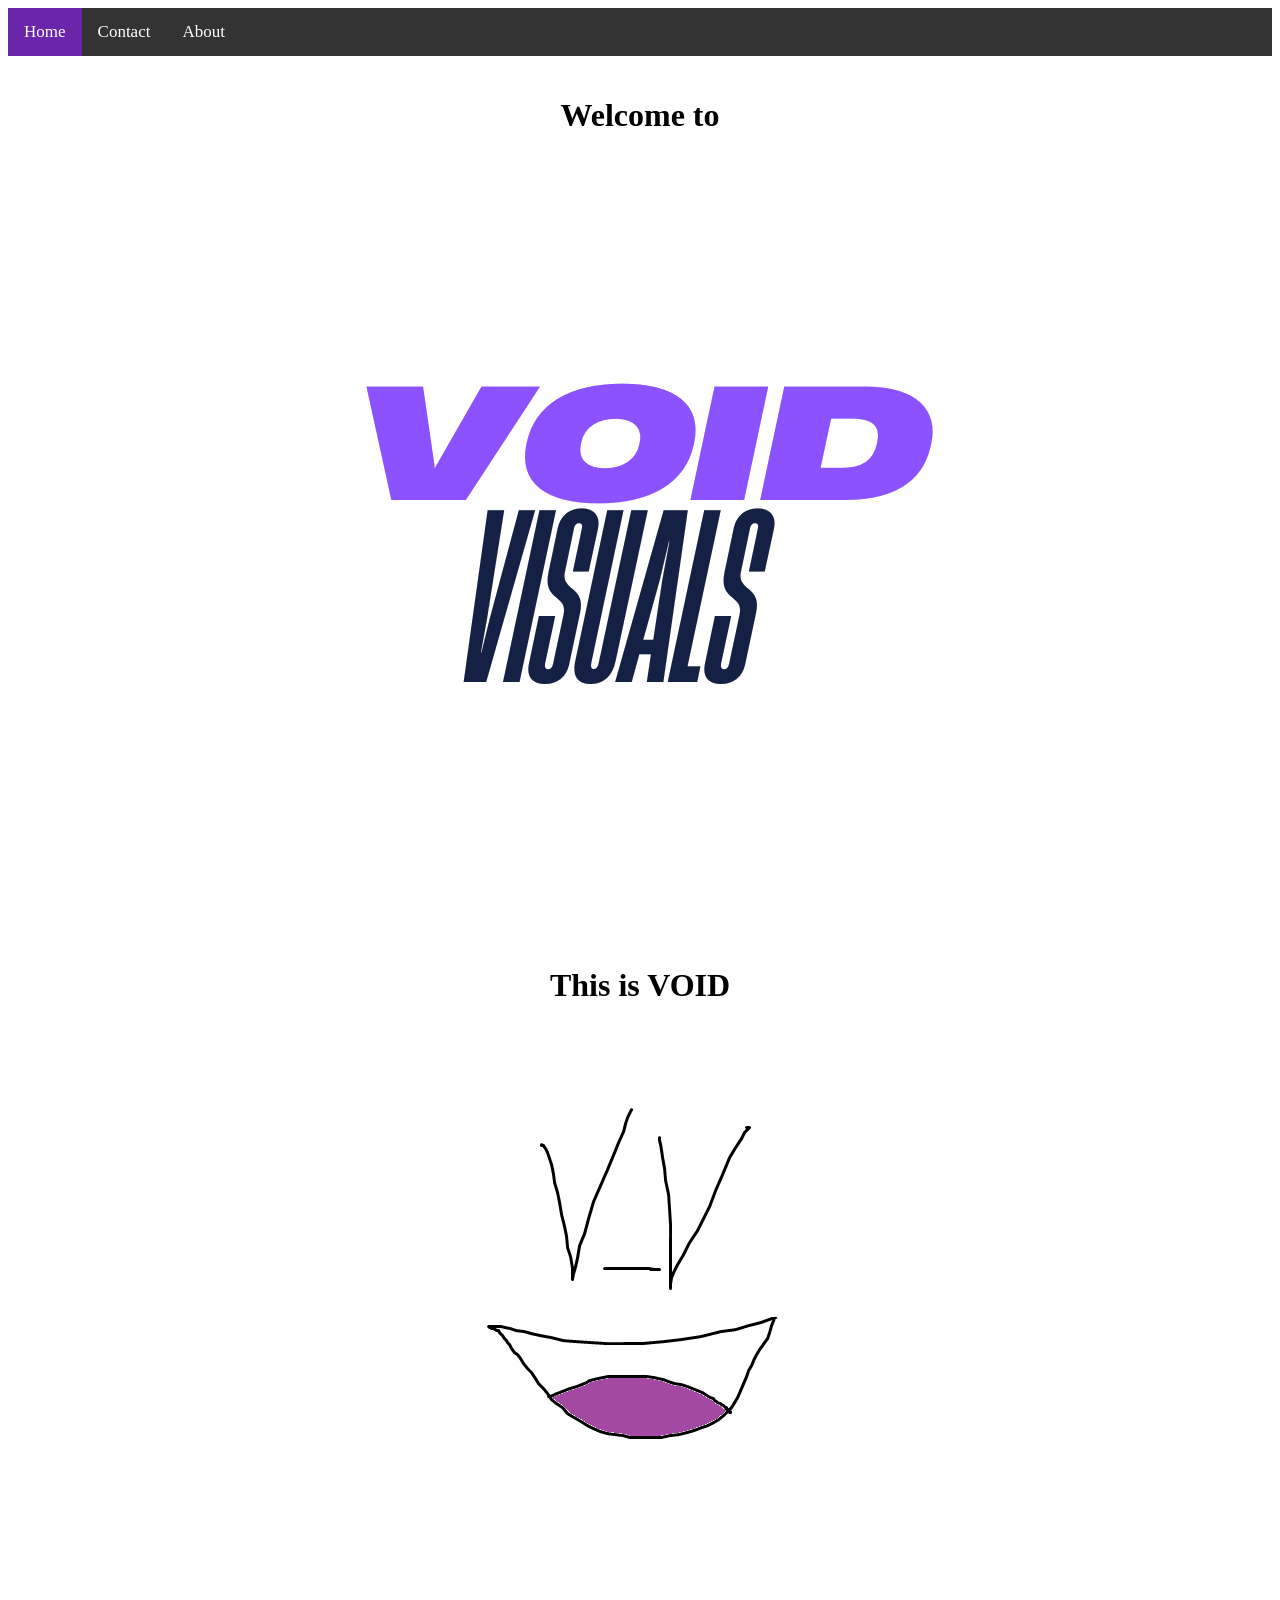
==== index.html @ e5f77373 "Update and rename try.html to index.html" ====
<!DOCTYPE html>
<html lang="en">
<head>
    <meta charset="UTF-8">
    <meta name="viewport" content="width=device-width, initial-scale=1.0">
    <title>VoidVisuals</title>
    <link rel="stylesheet" href="style.css">
    <script defer src="navigation.js"></script>
</head>
<body class="grad1">
    <!-- Navigation Bar -->
    <div class="topnav">
        <a href="#home" class="active" onclick="navigate('home')">Home</a>
        <a href="#contact" onclick="navigate('contact')">Contact</a>
        <a href="#about" onclick="navigate('about')">About</a>
    </div>

    <!-- Placeholder for Dynamic Content -->
    <div id="content">
        <center>
            <h1>Welcome to</h1>
            
        </center>
        
    </div>

   

</body>
</html>
---- style.css ----
#grad1 {
        height: 3000px;
        background-color: violet; /* For browsers that do not support gradients */
        background-image: linear-gradient(to right, lightblue , violet);

      }

      .topnav {
        background-color: #333;
        overflow: hidden;
    }
    
    .topnav a {
        float: left;
        color: white;
        text-align: center;
        padding: 14px 16px;
        text-decoration: none;
        font-size: 17px;
    }
    
    .topnav a:hover {
        background-color: #ddd;
        color: black;
    }
    
    .topnav a.active {
        background-color: #891deea2;
        color: white;
    }
    
    #content {
        padding: 20px;
    }
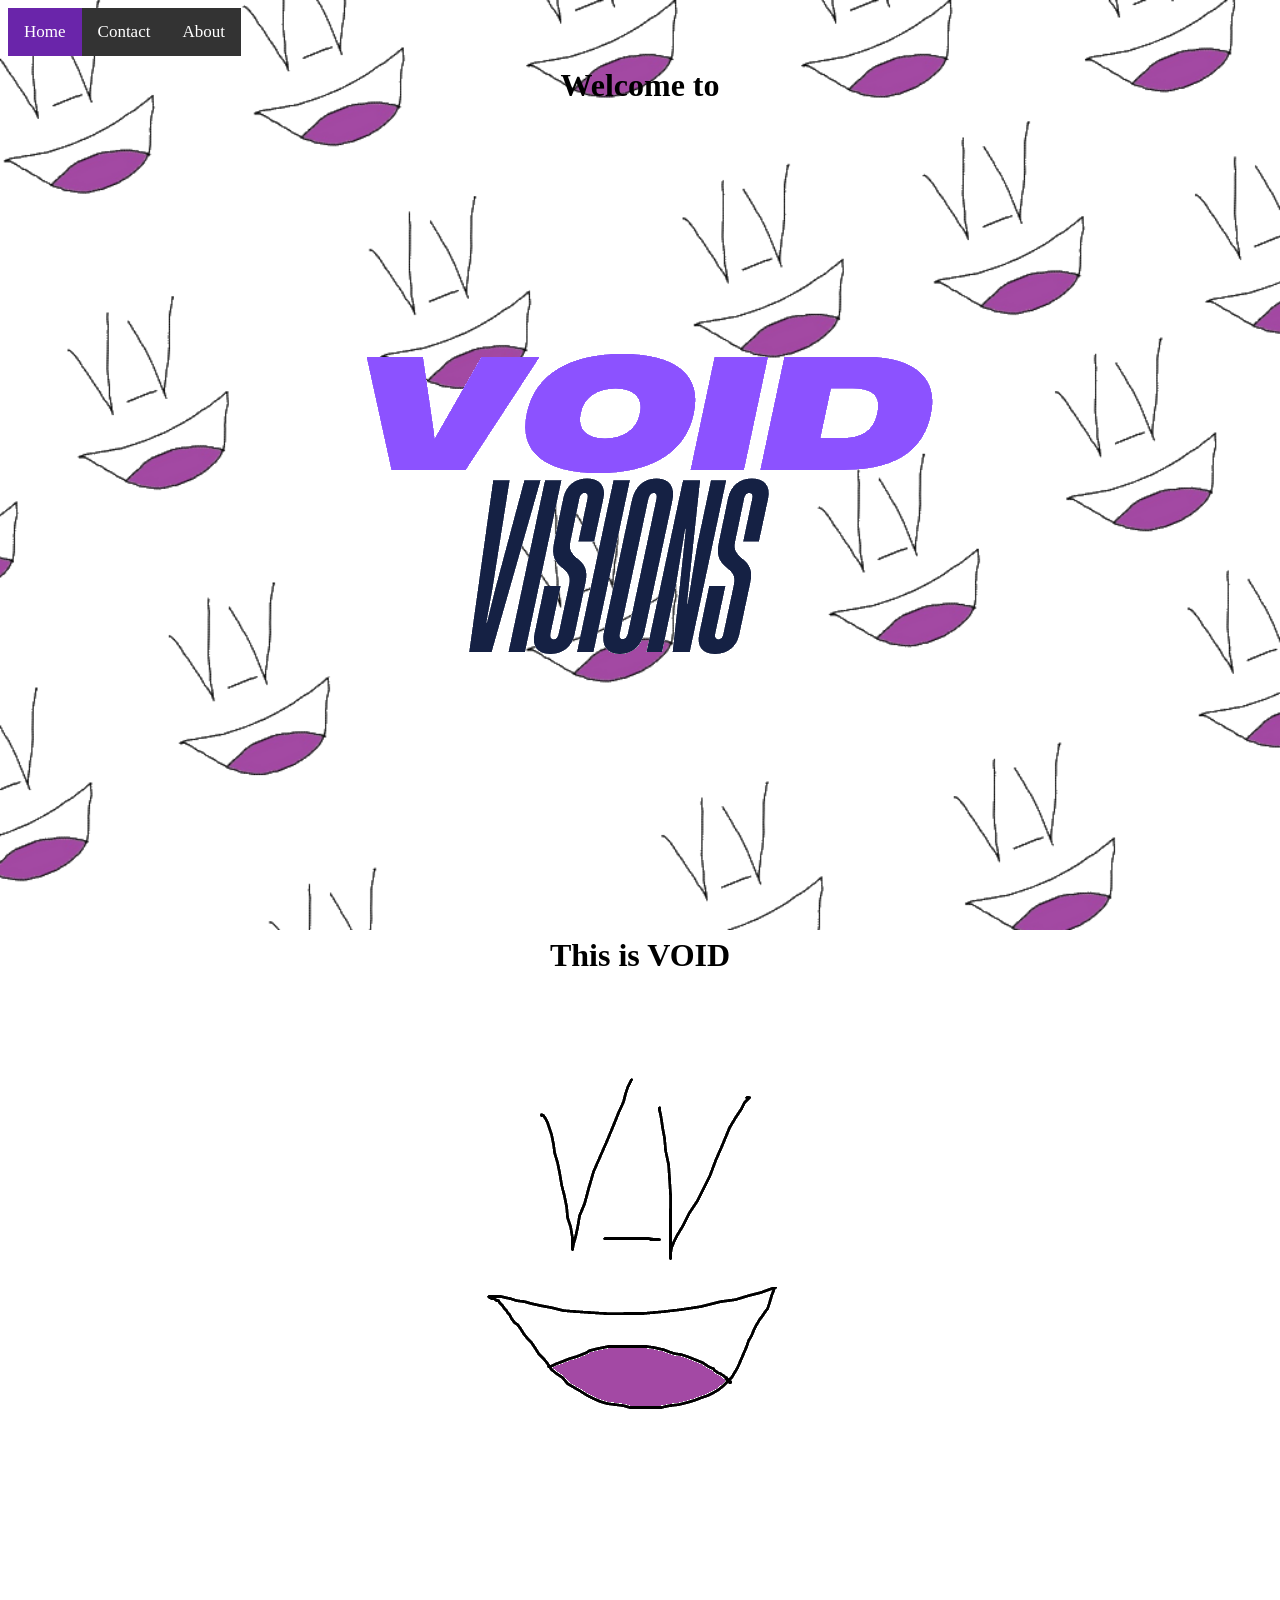
==== commit 755bb8d5: "Update and rename try.html to index.html" ====
--- a/index.html
+++ b/index.html
@@ -4,9 +4,11 @@
     <meta charset="UTF-8">
     <meta name="viewport" content="width=device-width, initial-scale=1.0">
     <title>VoidVisuals</title>
+    <link rel="icon" type="image/png" href="VoidVision Logo.png">
     <link rel="stylesheet" href="style.css">
     <script defer src="navigation.js"></script>
 </head>
+
 <body class="grad1">
     <!-- Navigation Bar -->
     <div class="topnav">
@@ -19,12 +21,10 @@
     <div id="content">
         <center>
             <h1>Welcome to</h1>
-            
         </center>
         
     </div>
-
-   
+    
 
 </body>
 </html>
--- a/style.css
+++ b/style.css
@@ -1,13 +1,21 @@
-#grad1 {
+body {
         height: 3000px;
-        background-color: violet; /* For browsers that do not support gradients */
-        background-image: linear-gradient(to right, lightblue , violet);
+       
+        background-image: url("VoidBg.png");
+        background-size: cover; 
+        background-position: center; 
+        background-repeat: no-repeat; 
+        background-attachment: fixed;
 
       }
 
-      .topnav {
+    .topnav {
         background-color: #333;
         overflow: hidden;
+        justify-content: center; /* Center the links */
+        position: fixed; 
+        z-index: 1000;
+      
     }
     
     .topnav a {
@@ -32,4 +40,36 @@
     #content {
         padding: 20px;
     }
-    +p.a{
+    
+    position: fixed
+    
+
+}
+
+
+
+img.a {
+    transition: transform 0.1s ease-in-out; /* Smooth movement */
+}
+img.a:hover {
+    transform: translate(10px, 10px); /* Moves 10px right and 10px down */
+}
+img.b{
+    transition: transform 0.1s ease-in-out;
+}
+img.b:hover{
+    transform: translate(10px, 10px);
+}
+img.Facebook {
+    transition: transform 0.1s ease-in-out; 
+}
+img.Facebook:hover{
+    transform: translate(5px, 5px);
+}
+img.Instagram{
+    transition: transform 0.1s ease-in-out; 
+}
+img.Instagram:hover{
+    transform: translate(5px, 5px);
+}
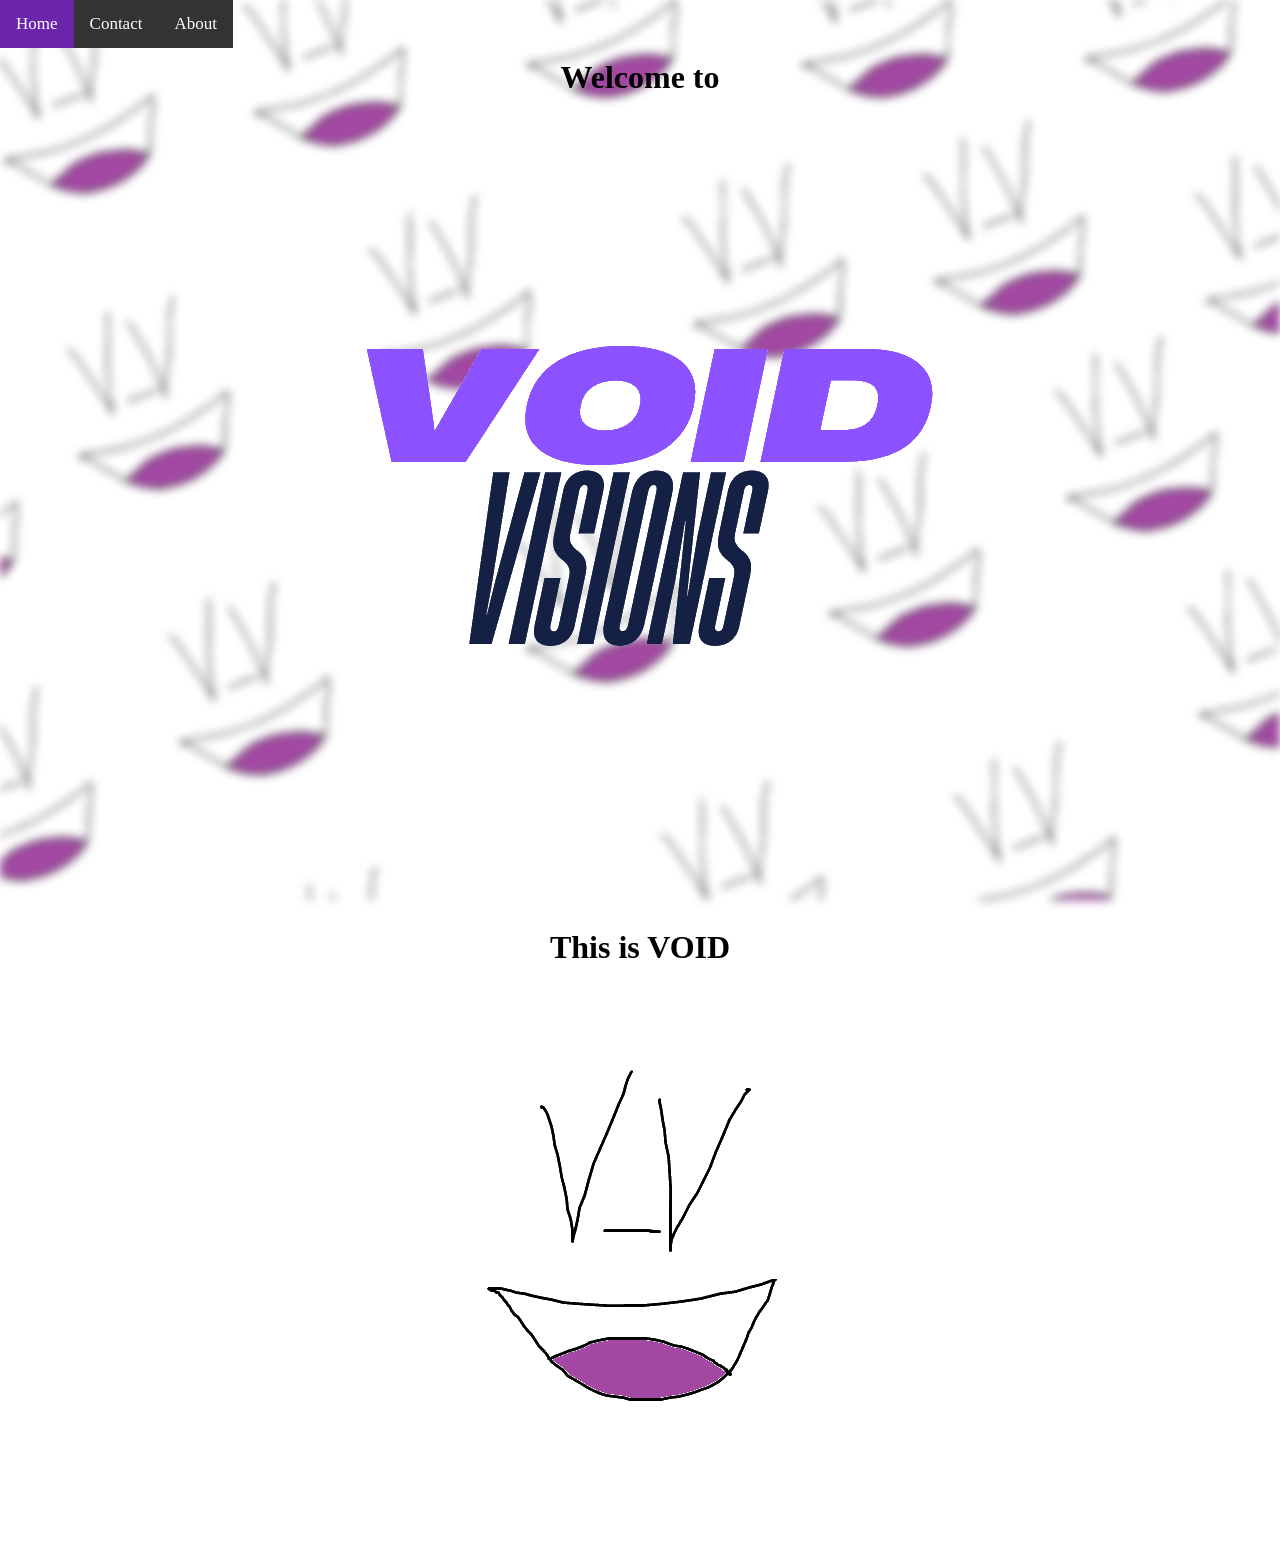
==== commit 09fdfe59: "Add files via upload" ====
--- a/index.html
+++ b/index.html
@@ -9,7 +9,7 @@
     <script defer src="navigation.js"></script>
 </head>
 
-<body class="grad1">
+<body>
     <!-- Navigation Bar -->
     <div class="topnav">
         <a href="#home" class="active" onclick="navigate('home')">Home</a>
@@ -25,6 +25,6 @@
         
     </div>
     
-
+    
 </body>
 </html>
--- a/style.css
+++ b/style.css
@@ -1,13 +1,29 @@
 body {
-        height: 3000px;
-       
-        background-image: url("VoidBg.png");
-        background-size: cover; 
-        background-position: center; 
-        background-repeat: no-repeat; 
-        background-attachment: fixed;
+    margin: 0;
+    position: relative;
+    min-height: 100vh;
+    
+}
 
-      }
+body::before {
+    content: "";
+    position: absolute; /* Ensures the background stays fixed */
+    top: 0;
+    left: 0;
+    width: 100%;
+    height: 100%;
+    background-image: url("VoidBg.png");
+    background-position: center;
+    background-repeat: repeat;
+    background-attachment: fixed;
+    background-size: cover;
+    filter: blur(5px); /* Applies the blur effect to the background */
+    z-index: -1; /* Ensures the background stays behind the content */
+
+    pointer-events: none; 
+}
+
+
 
     .topnav {
         background-color: #333;
@@ -51,6 +67,7 @@
 
 img.a {
     transition: transform 0.1s ease-in-out; /* Smooth movement */
+    
 }
 img.a:hover {
     transform: translate(10px, 10px); /* Moves 10px right and 10px down */
@@ -72,4 +89,39 @@
 }
 img.Instagram:hover{
     transform: translate(5px, 5px);
+}
+
+img.LinkVideo{
+    border: 5px solid #555;
+}
+
+.dropdown {
+    position: relative;
+    display: inline-block;
+}
+.dropdown-content {
+    display: none;
+    position: absolute;
+    background-color: #f9f9f9;
+    min-width: 160px;
+    box-shadow: 0px 8px 16px rgba(0, 0, 0, 0.2);
+    z-index: 1;
+}
+/* Links inside the dropdown */
+.dropdown-content a {
+    color: black;
+    padding: 12px 16px;
+    text-decoration: none;
+    display: block;
+}
+
+/* Show the dropdown on hover */
+.dropdown:hover .dropdown-content {
+    display: block;
+}
+
+/* Dropdown link hover effects */
+.dropdown-content a:hover {
+    background-color: #ddd;
+    color: black;
 }
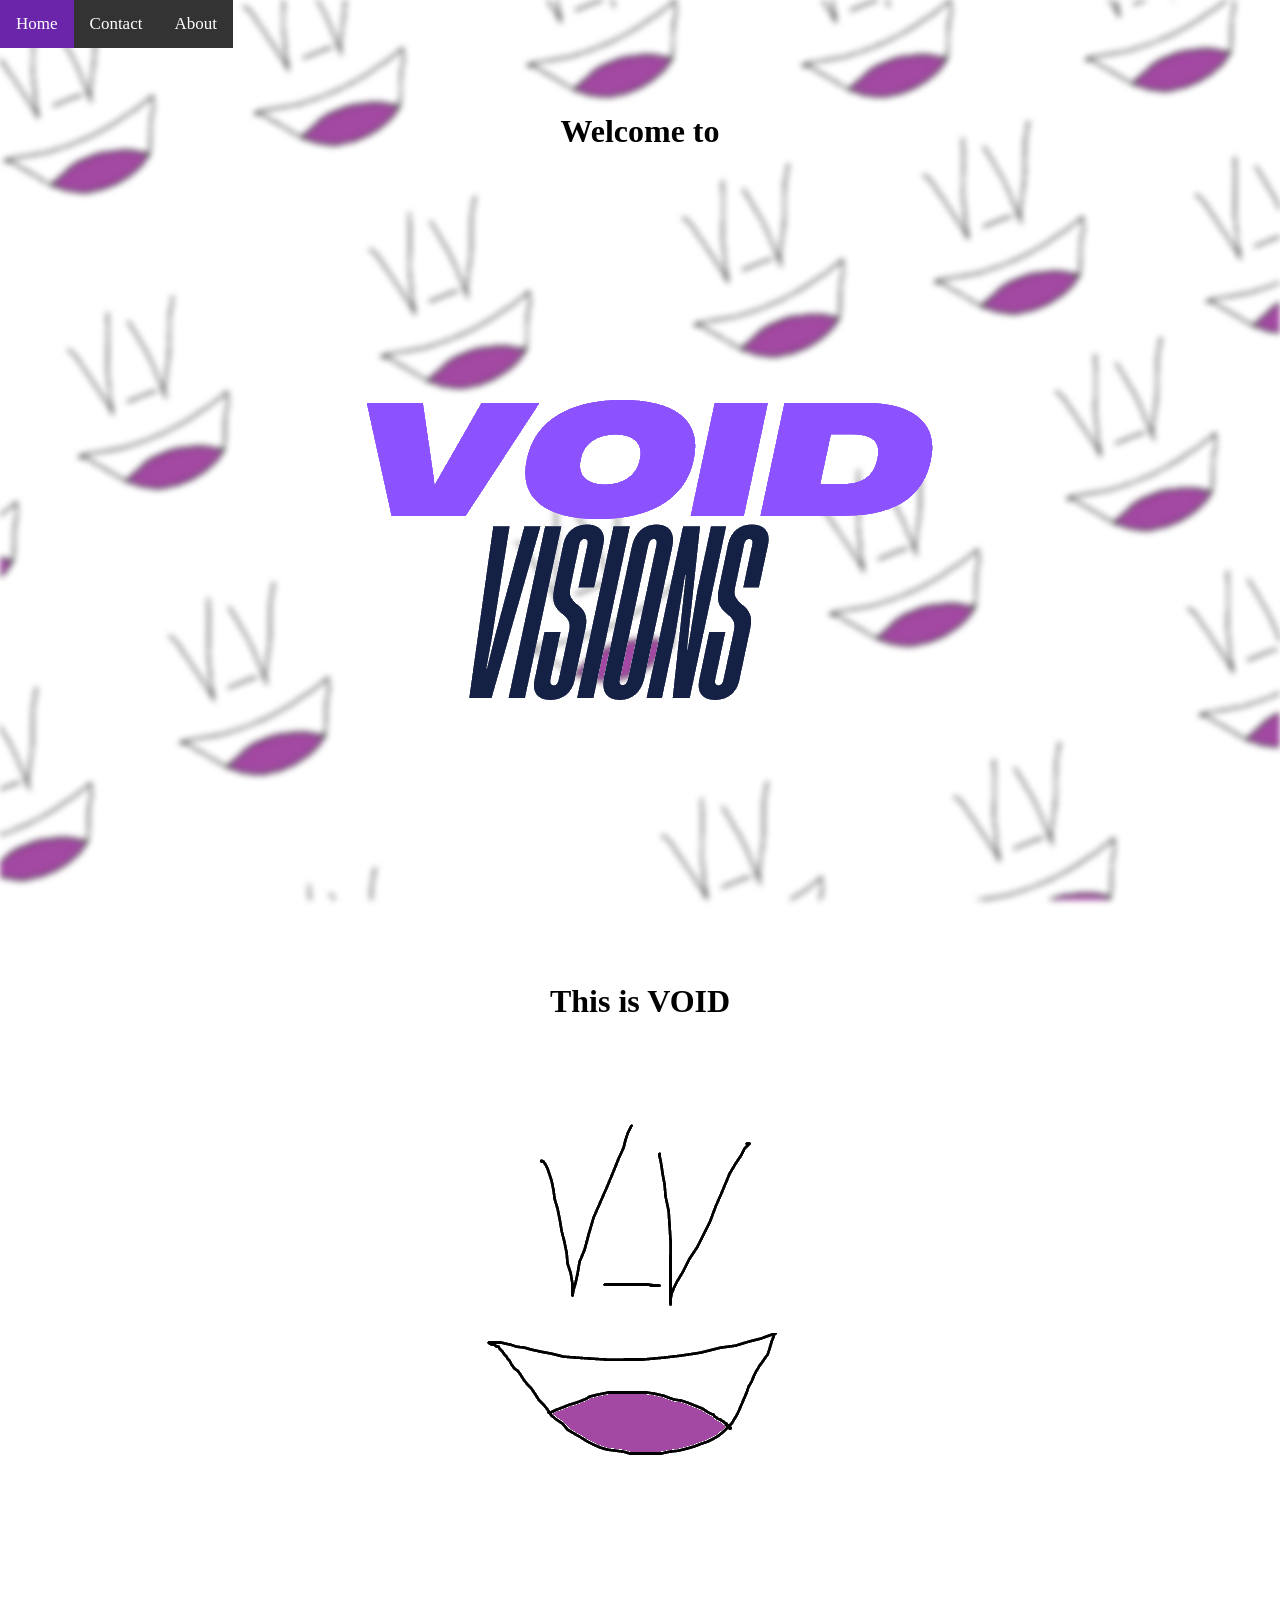
==== commit 56c49c3e: "Add files via upload" ====
--- a/index.html
+++ b/index.html
@@ -12,10 +12,15 @@
 <body>
     <!-- Navigation Bar -->
     <div class="topnav">
+      
         <a href="#home" class="active" onclick="navigate('home')">Home</a>
         <a href="#contact" onclick="navigate('contact')">Contact</a>
         <a href="#about" onclick="navigate('about')">About</a>
+        
     </div>
+    <br>
+    <br>
+    <br>
 
     <!-- Placeholder for Dynamic Content -->
     <div id="content">
@@ -24,6 +29,10 @@
         </center>
         
     </div>
+   
+</center>
+ 
+   
     
     
 </body>
--- a/style.css
+++ b/style.css
@@ -17,9 +17,8 @@
     background-repeat: repeat;
     background-attachment: fixed;
     background-size: cover;
-    filter: blur(5px); /* Applies the blur effect to the background */
+    filter: blur(3px); /* Applies the blur effect to the background */
     z-index: -1; /* Ensures the background stays behind the content */
-
     pointer-events: none; 
 }
 
@@ -77,6 +76,7 @@
 }
 img.b:hover{
     transform: translate(10px, 10px);
+   
 }
 img.Facebook {
     transition: transform 0.1s ease-in-out; 
@@ -95,33 +95,8 @@
     border: 5px solid #555;
 }
 
-.dropdown {
-    position: relative;
-    display: inline-block;
-}
-.dropdown-content {
-    display: none;
-    position: absolute;
-    background-color: #f9f9f9;
-    min-width: 160px;
-    box-shadow: 0px 8px 16px rgba(0, 0, 0, 0.2);
-    z-index: 1;
-}
-/* Links inside the dropdown */
-.dropdown-content a {
-    color: black;
-    padding: 12px 16px;
-    text-decoration: none;
-    display: block;
-}
 
-/* Show the dropdown on hover */
-.dropdown:hover .dropdown-content {
-    display: block;
-}
 
-/* Dropdown link hover effects */
-.dropdown-content a:hover {
-    background-color: #ddd;
-    color: black;
+#voidImage:hover {
+    content: url('VoidsaidHi.png'); 
 }
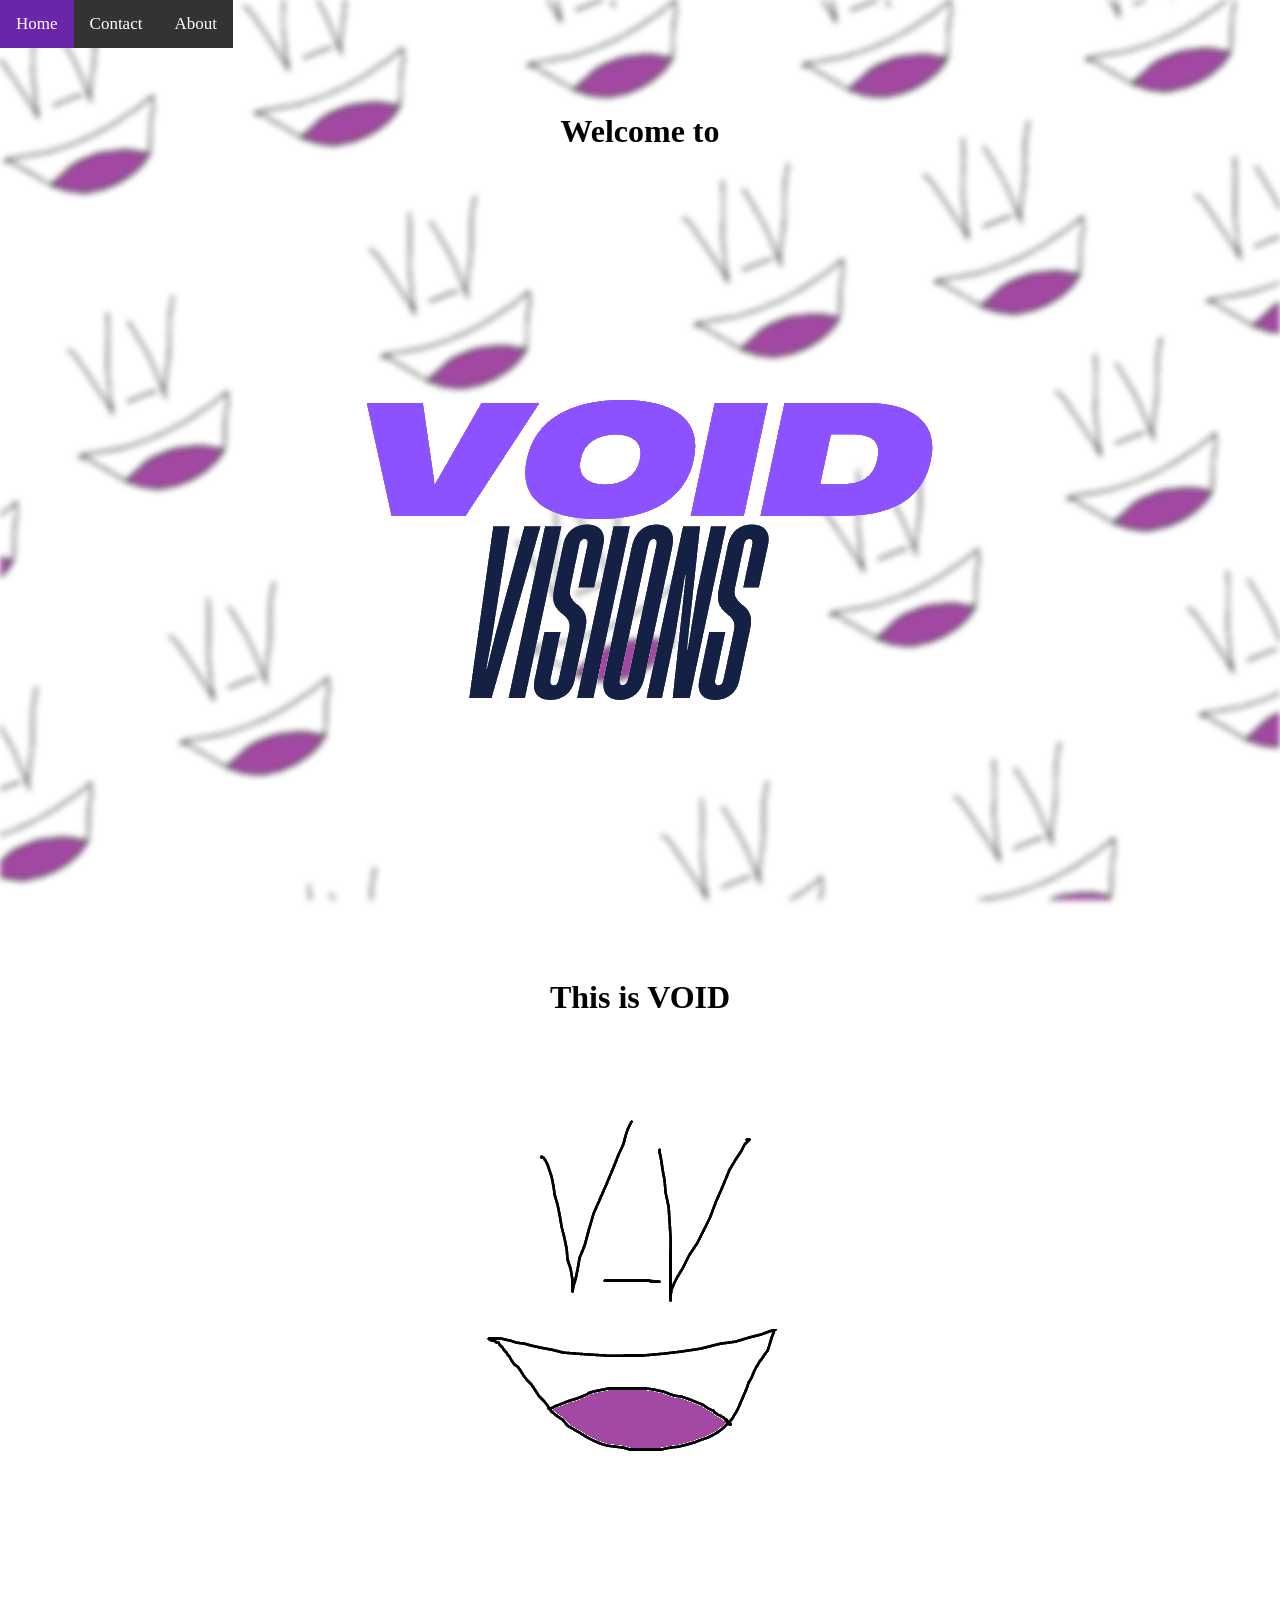
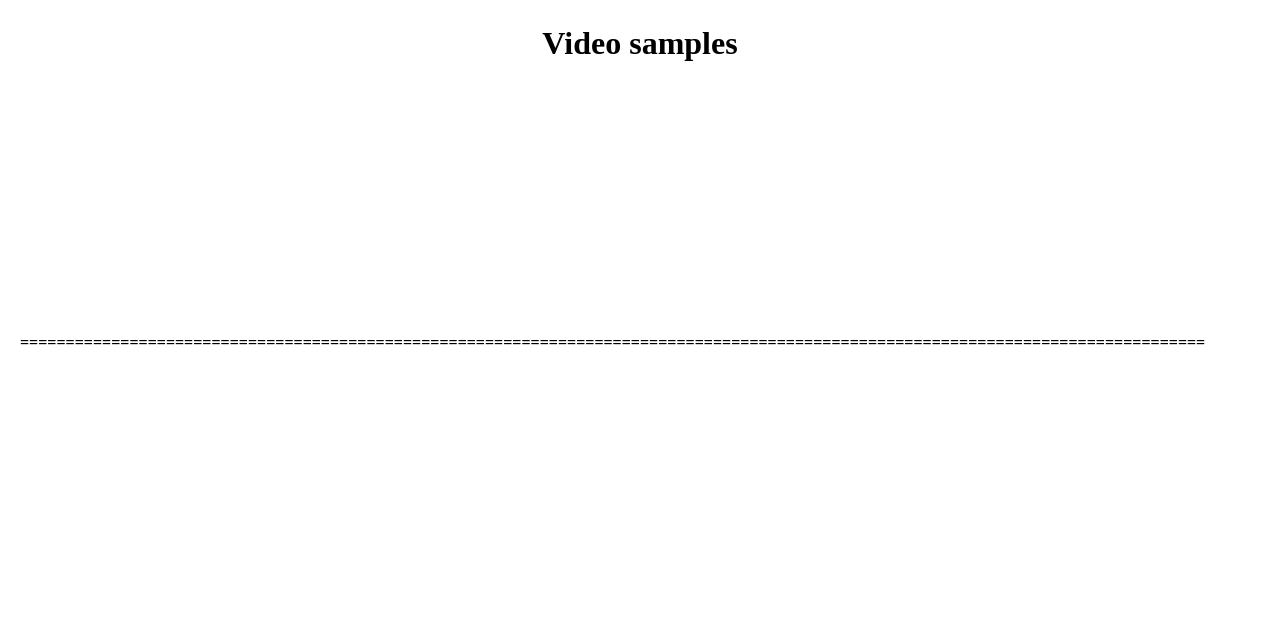
==== commit 95072e7a: "Add files via upload" ====
--- a/index.html
+++ b/index.html
@@ -3,7 +3,7 @@
 <head>
     <meta charset="UTF-8">
     <meta name="viewport" content="width=device-width, initial-scale=1.0">
-    <title>VoidVisuals</title>
+    <title>Void Visuals</title>
     <link rel="icon" type="image/png" href="VoidVision Logo.png">
     <link rel="stylesheet" href="style.css">
     <script defer src="navigation.js"></script>
--- a/style.css
+++ b/style.css
@@ -1,3 +1,6 @@
+html {
+    scroll-behavior: smooth;
+}
 body {
     margin: 0;
     position: relative;
@@ -55,6 +58,7 @@
     #content {
         padding: 20px;
     }
+    
 p.a{
     
     position: fixed
@@ -64,12 +68,11 @@
 
 
 
-img.a {
-    transition: transform 0.1s ease-in-out; /* Smooth movement */
-    
-}
-img.a:hover {
-    transform: translate(10px, 10px); /* Moves 10px right and 10px down */
+img.a{
+    max-width: 100%;
+    height: auto;
+    display: block;
+    margin: 0 auto;
 }
 img.b{
     transition: transform 0.1s ease-in-out;
@@ -96,7 +99,18 @@
 }
 
 
-
 #voidImage:hover {
     content: url('VoidsaidHi.png'); 
+}
+video{
+    filter: blur(5px);
+    transition: filter 0.3s ease-in-out;
+    transition: filter 0.5s ease-in-out, transform 0.5s ease-in-out;
+    width: 200px;
+    height: 220px;
+    margin-bottom: 10px;
+}
+video:hover {
+    filter: blur(0px); /* Remove blur on hover */
+    transform: scale(1.2);
 }
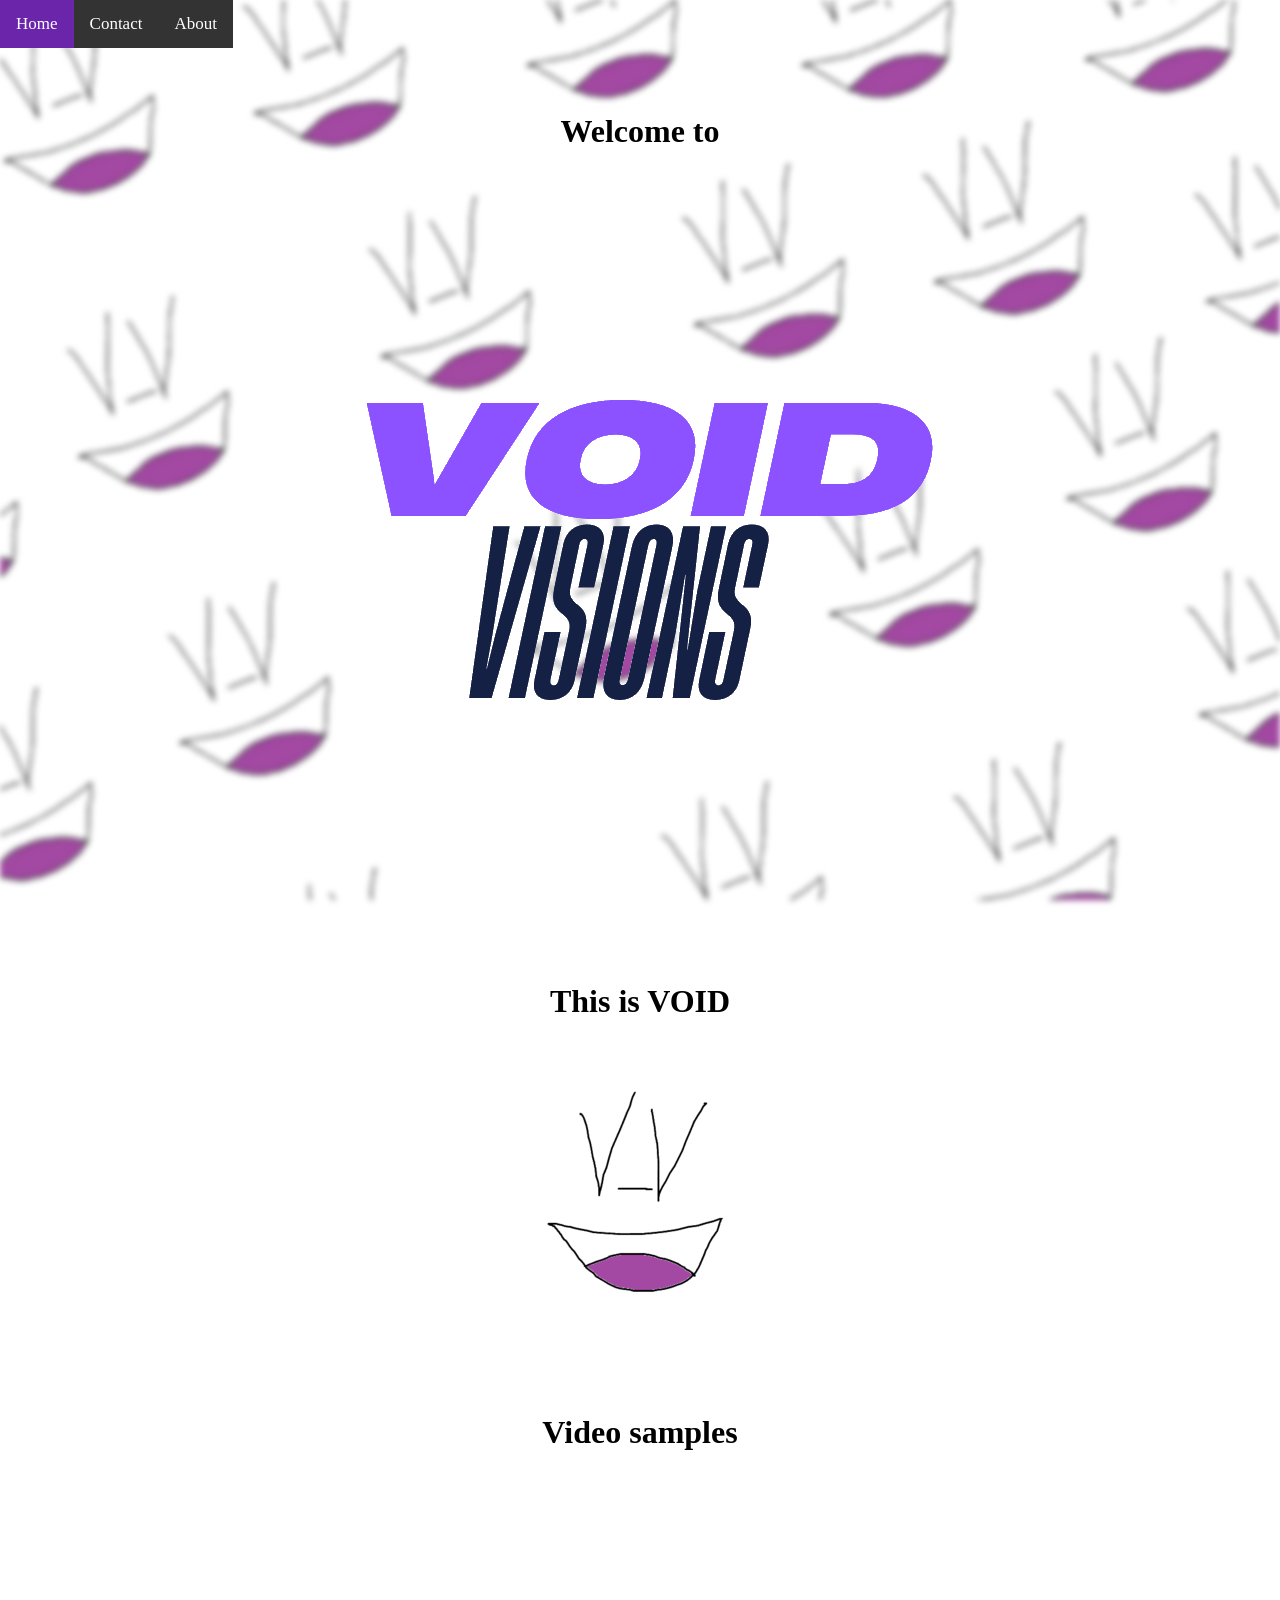
==== commit 4259af61: "Add files via upload" ====
--- a/index.html
+++ b/index.html
@@ -2,7 +2,7 @@
 <html lang="en">
 <head>
     <meta charset="UTF-8">
-    <meta name="viewport" content="width=device-width, initial-scale=1.0">
+    <meta name="viewport" content="width=device-width, initial-scale=1.0 maximum-scale=1.0, user-scalable=no">
     <title>Void Visuals</title>
     <link rel="icon" type="image/png" href="VoidVision Logo.png">
     <link rel="stylesheet" href="style.css">
--- a/style.css
+++ b/style.css
@@ -5,24 +5,32 @@
     margin: 0;
     position: relative;
     min-height: 100vh;
+    width: 100vw;
+    overflow-x: hidden;
     
 }
 
 body::before {
     content: "";
-    position: absolute; /* Ensures the background stays fixed */
+    position: fixed; /* Ensures the background stays fixed */
     top: 0;
     left: 0;
     width: 100%;
     height: 100%;
     background-image: url("VoidBg.png");
     background-position: center;
-    background-repeat: repeat;
+    background-repeat: no-repeat;
     background-attachment: fixed;
     background-size: cover;
     filter: blur(3px); /* Applies the blur effect to the background */
     z-index: -1; /* Ensures the background stays behind the content */
     pointer-events: none; 
+}
+.home-container {
+    width: 100%;
+    max-width: 500px; /* Adjust width for mobile */
+    text-align: center;
+    padding: 20px;
 }
 
 
@@ -58,7 +66,7 @@
     #content {
         padding: 20px;
     }
-    
+
 p.a{
     
     position: fixed
@@ -71,11 +79,13 @@
 img.a{
     max-width: 100%;
     height: auto;
-    display: block;
     margin: 0 auto;
 }
 img.b{
     transition: transform 0.1s ease-in-out;
+    max-width: 100%;
+    height: auto;
+    margin: 0 auto;
 }
 img.b:hover{
     transform: translate(10px, 10px);
